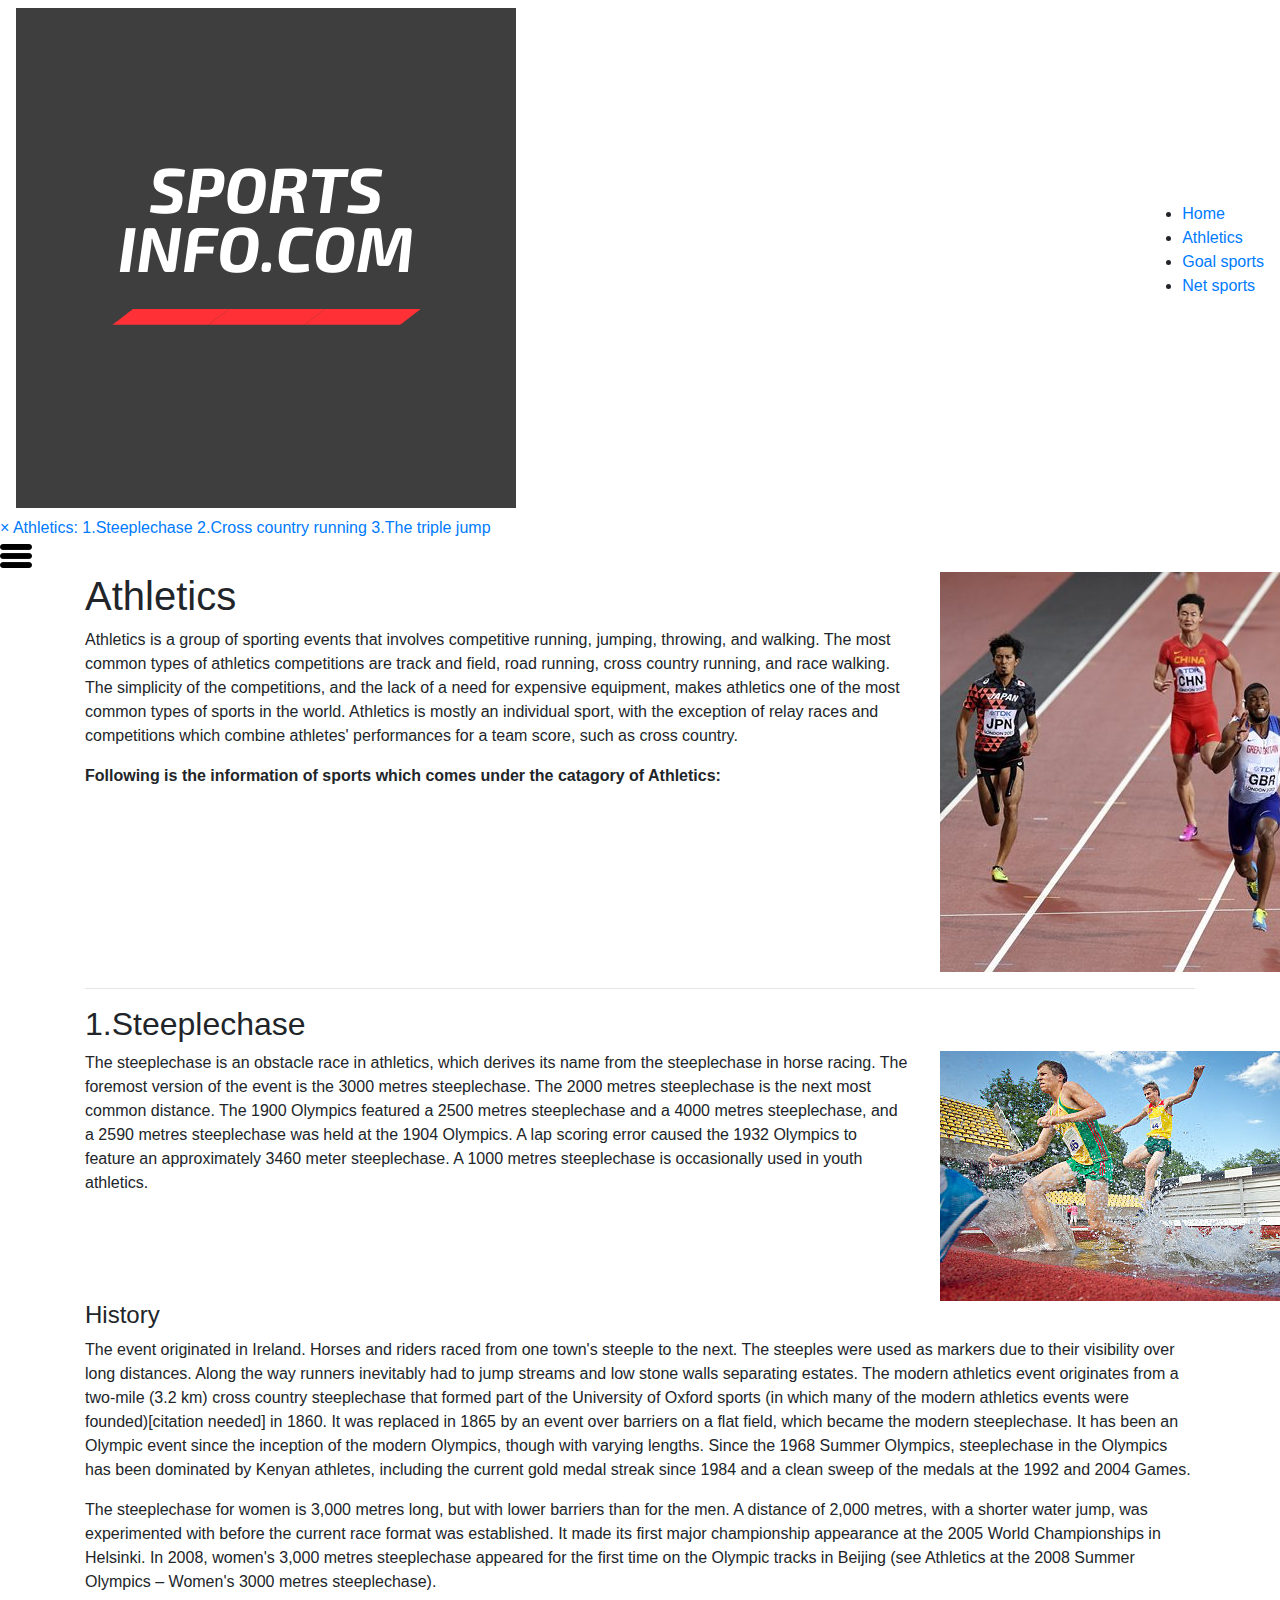
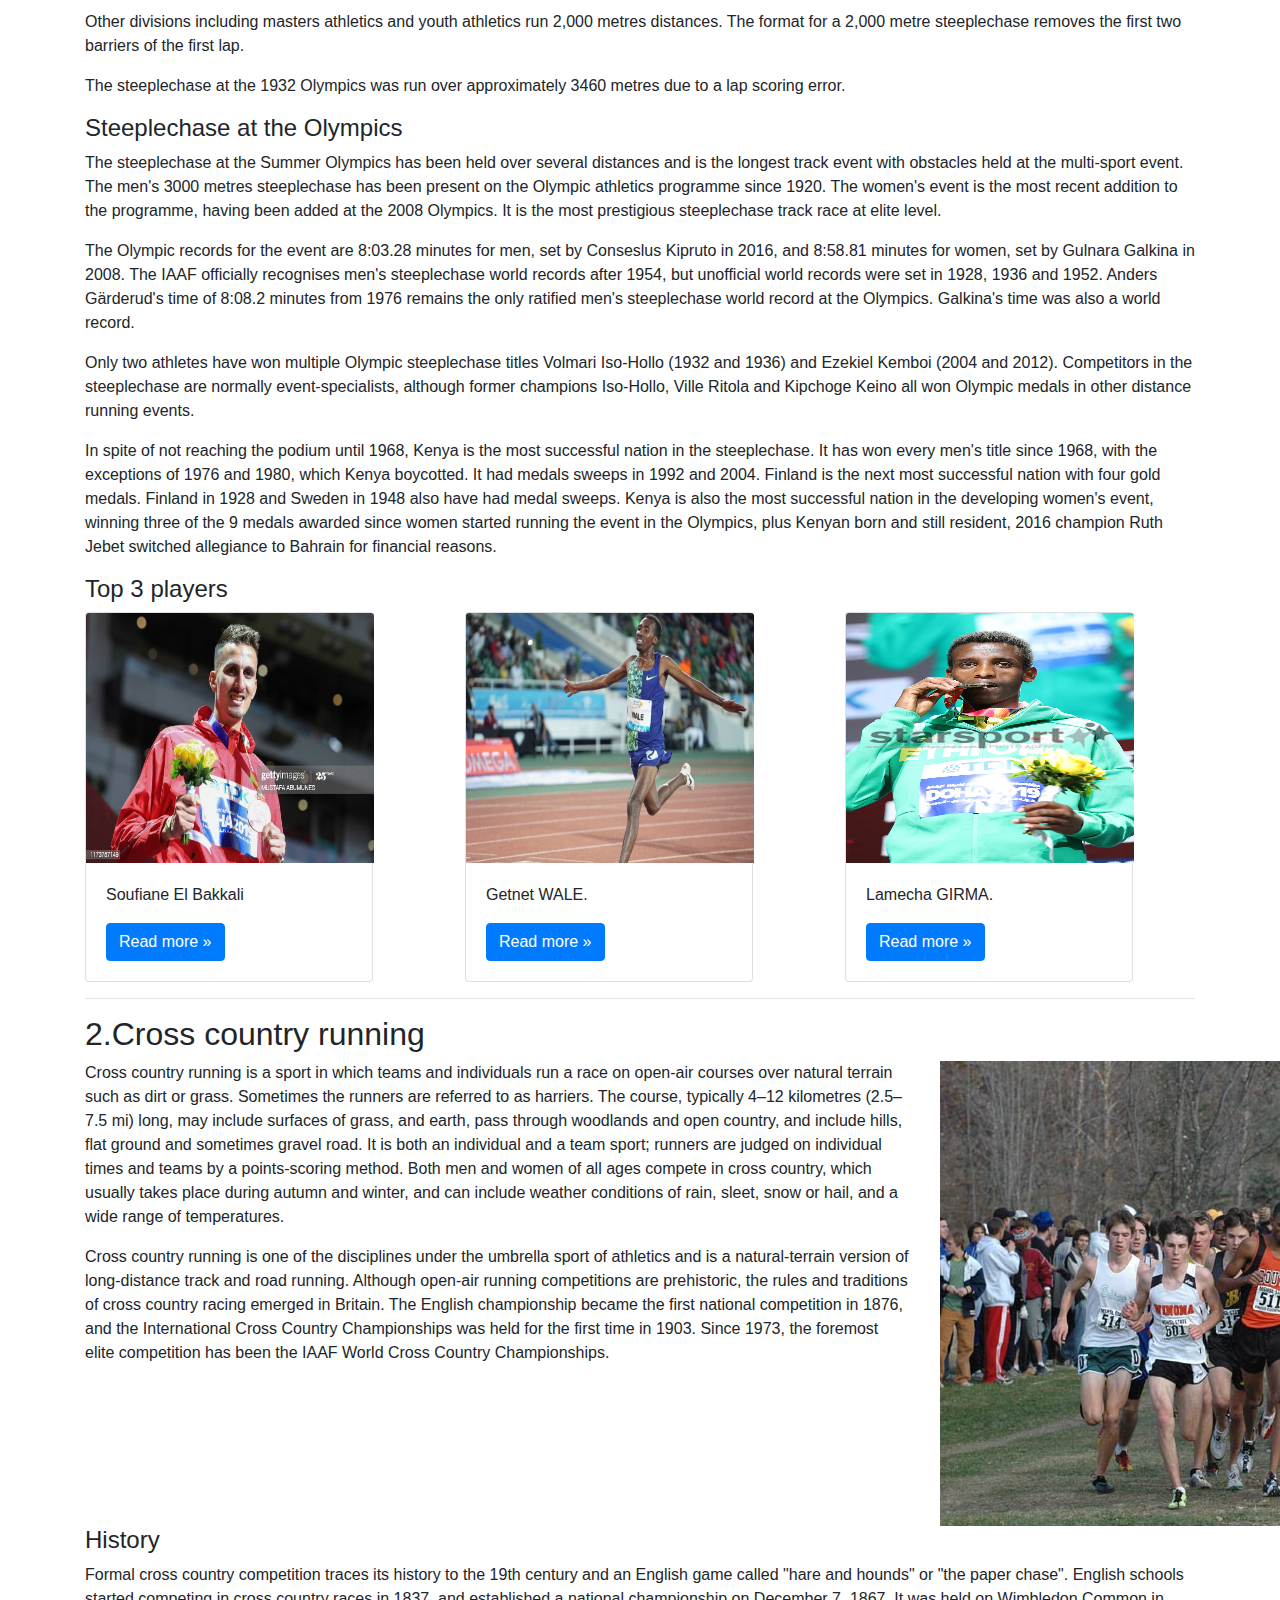
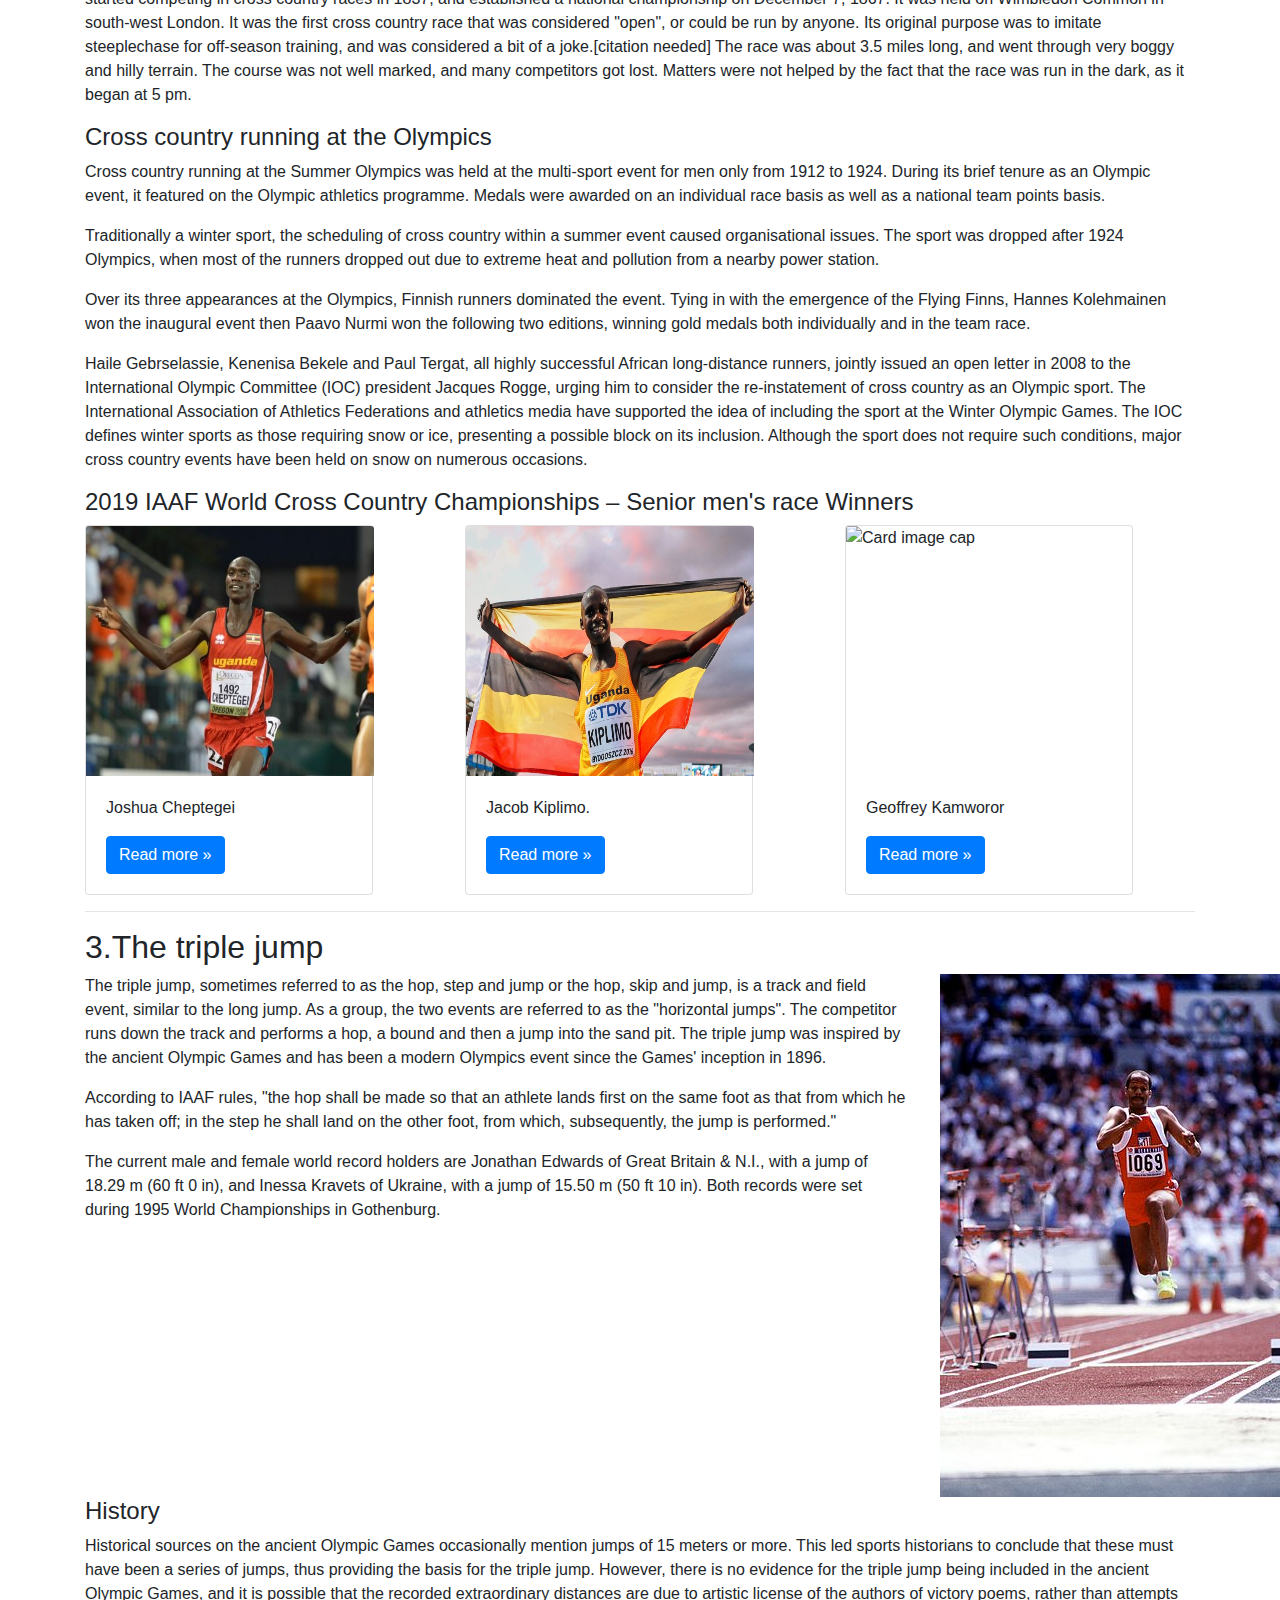
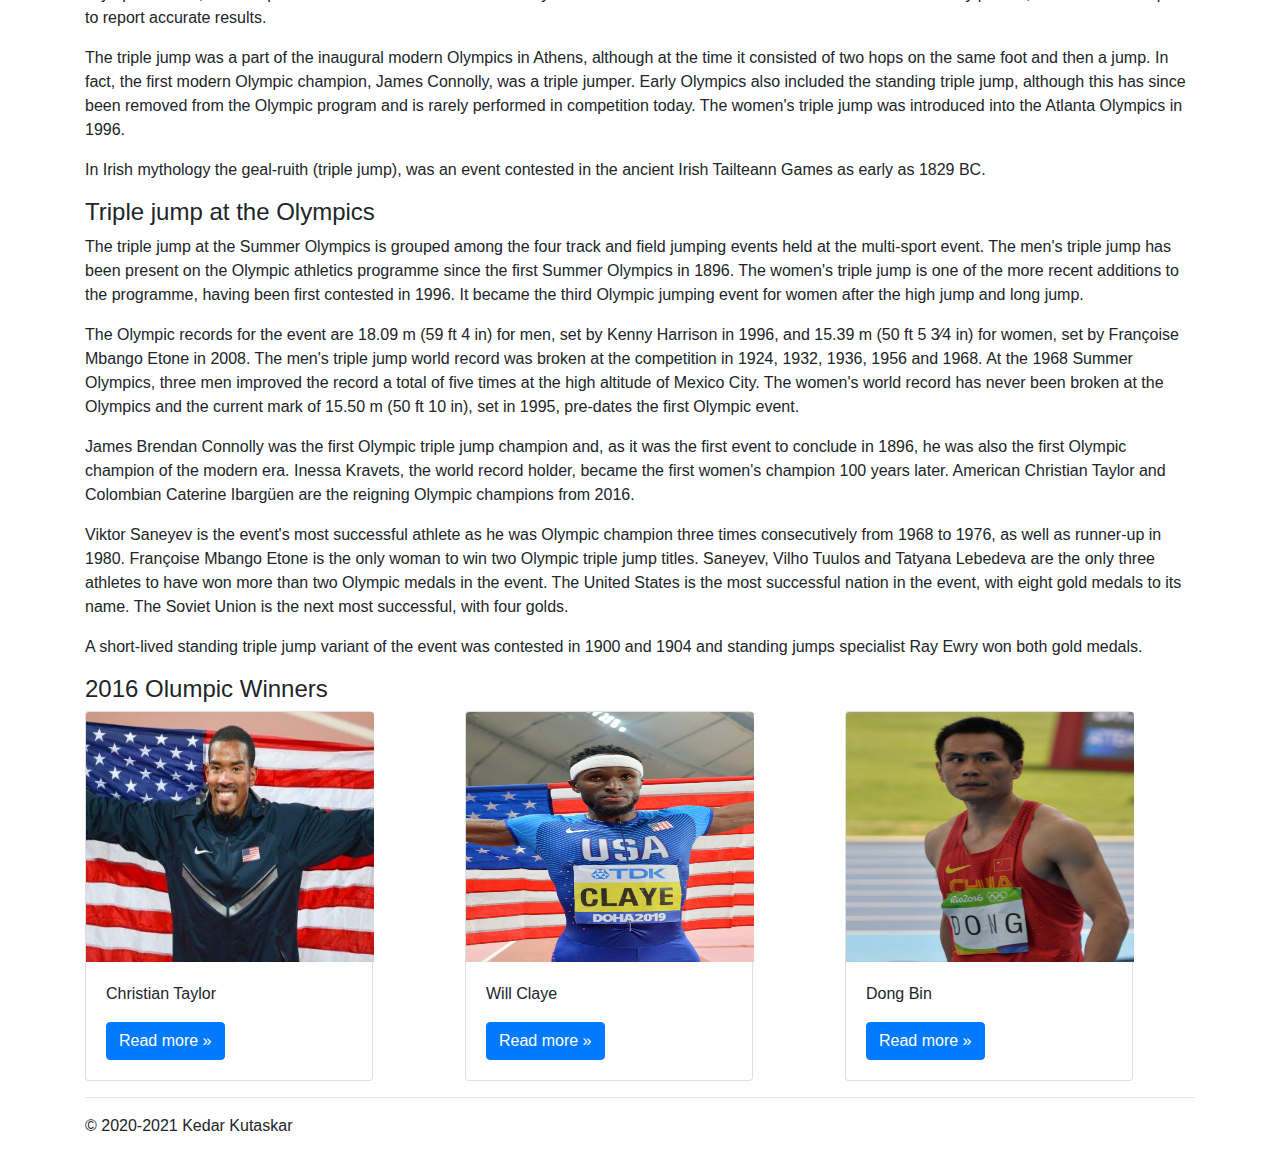
==== Athletics.html @ dbf9e15e "HCI Assignment" ====
<!DOCTYPE html>
<html>

<head>
  <meta name="viewport" content="width=device-width, initial-scale=1">
  <title>Athletics</title>
  <link rel="stylesheet" href="https://maxcdn.bootstrapcdn.com/bootstrap/4.0.0/css/bootstrap.min.css"
    integrity="sha384-Gn5384xqQ1aoWXA+058RXPxPg6fy4IWvTNh0E263XmFcJlSAwiGgFAW/dAiS6JXm" crossorigin="anonymous">
    <link rel="stylesheet" href="css/style.css">
</head>

<body>


  <nav class="navbar">
    <div class="logo">
        <img src="Images/logo.png" alt="">
    </div>
    <ul>
        <li class="item"><a href="Index.html">Home</a></li>
        <li class="item active"><a href="Athletics.html">Athletics</a></li>
        <li class="item"><a href="Goalsports.html">Goal sports</a></li>
        <li class="item"><a href="Ballovernet.html">Net sports</a></li>
    </ul>
</nav>

  <div id="mySidenav" class="sidenav">
    <a href="javascript:void(0)" class="closebtn" onclick="closeNav()">&times;</a>
    <a href="#">Athletics:</a>
    <a href="#sec1">1.Steeplechase</a>
    <a href="#sec2">2.Cross country running</a>
    <a href="#sec3">3.The triple jump</a>
  </div>

  <img id="sidebar" src="Images/open-menu.png" onclick="openNav()">


  <div id="main">
    <div class="container sinfo">
      <div class="row">
        <div class="col-lg-9">
          <h1>Athletics</h1>
          <p>
            Athletics is a group of sporting events that involves competitive running, jumping, throwing, and walking.
            The most common types of athletics competitions are track and field, road running, cross country running,
            and race walking.
            The simplicity of the competitions, and the lack of a need for expensive equipment, makes athletics one of
            the most common
            types of sports in the world. Athletics is mostly an individual sport, with the exception of relay races and
            competitions
            which combine athletes' performances for a team score, such as cross country.
          </p>
          <p><strong>Following is the information of sports which comes under the catagory of Athletics:</strong></p>
        </div>
        <div class="col-lg-3">
          <img  src="Images/athletics.jpg" alt="Card image cap" class="side_img">
          <!-- <img src="https://www.sportphotogallery.com/content/images/cmsfiles/product/27367/27744-list.jpg" alt=""
            srcset="" class="side_img"> -->
        </div>
      </div>
      <hr>
      <section id="sec1" class="secs">
        <h2>1.Steeplechase</h2>
        <div class="row">
          <div class="col-lg-9">
            <p>The steeplechase is an obstacle race in athletics, which derives its name from the steeplechase in horse
              racing. The foremost version of the event is the 3000 metres steeplechase. The 2000 metres steeplechase is
              the
              next most common distance. The 1900 Olympics featured a 2500 metres steeplechase and a 4000 metres
              steeplechase, and a 2590 metres steeplechase was held at the 1904 Olympics. A lap scoring error caused the
              1932 Olympics to feature an approximately 3460 meter steeplechase. A 1000 metres steeplechase is
              occasionally
              used in youth athletics.</p>
          </div>
          <div class="col-lg-3">
            <img src="Images/steeplechase.jpg" alt="" class="side_img">
            <!-- <img
              src="https://upload.wikimedia.org/wikipedia/commons/thumb/7/7a/Steeplechase_by_Augustas_Didzgalvis.jpg/375px-Steeplechase_by_Augustas_Didzgalvis.jpg"
              alt="" class="side_img"> -->
          </div>
        </div>
        <h4>History</h4>
        <p>The event originated in Ireland. Horses and riders raced from one town's steeple to the next. The steeples
          were used as markers due to their visibility over long distances. Along the way runners inevitably had to jump
          streams and low stone walls separating estates. The modern athletics event originates from a two-mile (3.2 km)
          cross country steeplechase that formed part of the University of Oxford sports (in which many of the modern
          athletics events were founded)[citation needed] in 1860. It was replaced in 1865 by an event over barriers on
          a flat field, which became the modern steeplechase. It has been an Olympic event since the inception of the
          modern Olympics, though with varying lengths. Since the 1968 Summer Olympics, steeplechase in the Olympics has
          been dominated by Kenyan athletes, including the current gold medal streak since 1984 and a clean sweep of the
          medals at the 1992 and 2004 Games.</p>
          <p> The steeplechase for women is 3,000 metres long, but with lower barriers
          than for the men. A distance of 2,000 metres, with a shorter water jump, was experimented with before the
          current race format was established. It made its first major championship appearance at the 2005 World
          Championships in Helsinki. In 2008, women's 3,000 metres steeplechase appeared for the first time on the
          Olympic tracks in Beijing (see Athletics at the 2008 Summer Olympics – Women's 3000 metres steeplechase).</p>
          <p>Other divisions including masters athletics and youth athletics run 2,000 metres distances. The format for a
          2,000 metre steeplechase removes the first two barriers of the first lap.</p>
          <p> The steeplechase at the 1932 Olympics was run over approximately 3460 metres due to a lap scoring error.</p>

        <h4>Steeplechase at the Olympics</h4>
        <p>
          The steeplechase at the Summer Olympics has been held over several distances and is the longest track event
          with obstacles held at the multi-sport event. The men's 3000 metres steeplechase has been present on the
          Olympic athletics programme since 1920. The women's event is the most recent addition to the programme, having
          been added at the 2008 Olympics. It is the most prestigious steeplechase track race at elite level.</p>
          <p> The Olympic records for the event are 8:03.28 minutes for men, set by Conseslus Kipruto in 2016, and 8:58.81
          minutes for women, set by Gulnara Galkina in 2008. The IAAF officially recognises men's steeplechase world
          records after 1954, but unofficial world records were set in 1928, 1936 and 1952. Anders Gärderud's time of
          8:08.2 minutes from 1976 remains the only ratified men's steeplechase world record at the Olympics.
          Galkina's time was also a world record.</p>
          <p> Only two athletes have won multiple Olympic steeplechase titles Volmari Iso-Hollo (1932 and 1936) and Ezekiel Kemboi (2004 and 2012). Competitors in the steeplechase are
          normally event-specialists, although former champions Iso-Hollo, Ville Ritola and Kipchoge Keino all won
          Olympic medals in other distance running events.</p>
          <p> In spite of not reaching the podium until 1968, Kenya is the most successful nation in the steeplechase. It has won every men's title since 1968, with the exceptions of
          1976 and 1980, which Kenya boycotted. It had medals sweeps in 1992 and 2004. Finland is the next most
          successful nation with four gold medals. Finland in 1928 and Sweden in 1948 also have had medal sweeps. Kenya
          is also the most successful nation in the developing women's event, winning three of the 9 medals awarded
          since women started running the event in the Olympics, plus Kenyan born and still resident, 2016 champion Ruth
          Jebet switched allegiance to Bahrain for financial reasons.
        </p>

        <h4>Top 3 players</h4>
        <div class="row">
          <div class="col-lg-4">
            <div class="card crd-text" style="width: 18rem;">
              <img class="card-img-top" src="Images/Soufiane El Bakkali.jpg" alt="Card image cap" style="width:18rem;height:250px">
              <!-- <img class="card-img-top"
                src="https://media.gettyimages.com/photos/bronze-medallist-moroccos-soufiane-el-bakkali-poses-on-the-podium-picture-id1173757149?s=612x612"
                alt="Card image cap" style="width:18rem;height:250px"> -->
              <div class="card-body">
                <p class="card-text">Soufiane El Bakkali</p>
                <a href="https://en.wikipedia.org/wiki/Soufiane_El_Bakkali" class="btn btn-primary">Read more »</a>
              </div>
            </div>
          </div>
          <div class="col-lg-4">
            <div class="card  crd-text" style="width: 18rem;">
              <img class="card-img-top" src="Images/WALE.jpg" alt="Card image cap" style="width:18rem;height:250px">
              <!-- <img class="card-img-top" src="https://pbs.twimg.com/media/D9NW2ljXoAAFW0-.jpg" alt="Card image cap"
                style="width:18rem;height:250px"> -->
              <div class="card-body">
                <p class="card-text">Getnet WALE.</p>
                <a href="https://en.wikipedia.org/wiki/Getnet_Wale" class="btn btn-primary">Read more »</a>
              </div>
            </div>
          </div>
          <div class="col-lg-4">
            <div class="card crd-text" style="width: 18rem;">
              <img class="card-img-top" src="Images/Lamecha GIRMA.jpg"  alt="Card image cap" style="width:18rem;height:250px">
              <!-- <img class="card-img-top"
                src="https://ssl.c.photoshelter.com/img-get/I0000CIHyVjhJbVw/s/850/850/XxjpbeE007788-20191005-PEPFN0A001.jpg"
                alt="Card image cap" style="width:18rem;height:250px"> -->
              <div class="card-body">
                <p class="card-text">Lamecha GIRMA.</p>
                <a href="https://en.wikipedia.org/wiki/Lamecha_Girma" class="btn btn-primary">Read more »</a>
              </div>
            </div>
          </div>
          <hr>
      </section>

      <hr>
      <section id="sec2" class="secs">
        <h2>2.Cross country running</h2>
        <div class="row">
          <div class="col-lg-9">
            <p>Cross country running is a sport in which teams and individuals run a race on open-air courses over
              natural terrain such as dirt or grass. Sometimes the runners are referred to as harriers. The course,
              typically 4–12 kilometres (2.5–7.5 mi) long, may include surfaces of grass, and earth, pass through
              woodlands and open country, and include hills, flat ground and sometimes gravel road. It is both an
              individual and a team sport; runners are judged on individual times and teams by a points-scoring method.
              Both men and women of all ages compete in cross country, which usually takes place during autumn and
              winter, and can include weather conditions of rain, sleet, snow or hail, and a wide range of
              temperatures.</p>
              <p>Cross country running is one of the disciplines under the umbrella sport of athletics and is
              a natural-terrain version of long-distance track and road running. Although open-air running competitions
              are prehistoric, the rules and traditions of cross country racing emerged in Britain. The English
              championship became the first national competition in 1876, and the International Cross Country
              Championships was held for the first time in 1903. Since 1973, the foremost elite competition has been the
              IAAF World Cross Country Championships.</p>
          </div>
          <div class="col-lg-3">
            <img src="Images/cross country running.jpg" alt="" class="side_img">
            <!-- <img src="https://upload.wikimedia.org/wikipedia/commons/0/0d/MNSTATE.jpg" alt=""
              class="side_img"> -->
          </div>
        </div>
        <h4>History</h4>
        <p>Formal cross country competition traces its history to the 19th century and an English game called "hare and
          hounds" or "the paper chase". English schools started competing in cross country races in 1837, and
          established a national championship on December 7, 1867. It was held on Wimbledon Common in south-west London.
          It was the first cross country race that was considered "open", or could be run by anyone. Its original
          purpose was to imitate steeplechase for off-season training, and was considered a bit of a joke.[citation
          needed] The race was about 3.5 miles long, and went through very boggy and hilly terrain. The course was not
          well marked, and many competitors got lost. Matters were not helped by the fact that the race was run in the
          dark, as it began at 5 pm.</p>

        <h4>Cross country running at the Olympics</h4>
        <p>
          Cross country running at the Summer Olympics was held at the multi-sport event for men only from 1912 to 1924.
          During its brief tenure as an Olympic event, it featured on the Olympic athletics programme. Medals were
          awarded on an individual race basis as well as a national team points basis.</p>
          <p> Traditionally a winter sport, the scheduling of cross country within a summer event caused organisational issues. The sport was dropped after
          1924 Olympics, when most of the runners dropped out due to extreme heat and pollution from a nearby power
          station.</p>
          <p> Over its three appearances at the Olympics, Finnish runners dominated the event. Tying in with the
          emergence of the Flying Finns, Hannes Kolehmainen won the inaugural event then Paavo Nurmi won the following
          two editions, winning gold medals both individually and in the team race.</p>
          <p> Haile Gebrselassie, Kenenisa Bekele and Paul Tergat, all highly successful African long-distance runners, jointly issued an open letter in 2008 to
          the International Olympic Committee (IOC) president Jacques Rogge, urging him to consider the re-instatement
          of cross country as an Olympic sport. The International Association of Athletics Federations and athletics
          media have supported the idea of including the sport at the Winter Olympic Games. The IOC defines winter
          sports as those requiring snow or ice, presenting a possible block on its inclusion. Although the sport does
          not require such conditions, major cross country events have been held on snow on numerous occasions.
        </p>
        <h4>2019 IAAF World Cross Country Championships – Senior men's race Winners</h4>
        <div class="row">
          <div class="col-lg-4">
            <div class="card" style="width: 18rem;">
              <img class="card-img-top" src="Images/Joshua Cheptegei.jpg"  alt="Card image cap" style="width:18rem;height:250px">
              <!-- <img class="card-img-top"
                src="https://upload.wikimedia.org/wikipedia/commons/d/d8/Joshua_Kiprui_Cheptegei_Eugene_2014.jpg"
                alt="Card image cap" style="width:18rem;height:250px"> -->
              <div class="card-body crd-text">
                <p class="card-text">Joshua Cheptegei</p>
                <a href="https://en.wikipedia.org/wiki/Joshua_Cheptegei" class="btn btn-primary">Read more »</a>
              </div>
            </div>
          </div>
          <div class="col-lg-4">
            <div class="card" style="width: 18rem;">
              <img class="card-img-top" src="Images/Jacob Kiplimo.jpg" alt="Card image cap" style="width:18rem;height:250px">
              <!-- <img class="card-img-top"
                src="https://www.atletidisagiati.it/wp-content/uploads/2019/04/jakob-kiplimo-770x480.jpg"
                alt="Card image cap" style="width:18rem;height:250px"> -->
              <div class="card-body crd-text">
                <p class="card-text">Jacob Kiplimo.</p>
                <a href="https://en.wikipedia.org/wiki/Jacob_Kiplimo" class="btn btn-primary">Read more »</a>
              </div>
            </div>
          </div>
          <div class="col-lg-4">
            <div class="card" style="width: 18rem;">
              <img class="card-img-top" src="https://images.news18.com/ibnlive/uploads/2020/06/1593257744_sports-83.png"
                alt="Card image cap" style="width:18rem;height:250px">
              <div class="card-body crd-text">
                <p class="card-text">Geoffrey Kamworor</p>
                <a href="https://en.wikipedia.org/wiki/Geoffrey_Kamworor" class="btn btn-primary">Read more »</a>
              </div>
            </div>
          </div>
          <hr>
      </section>
      <hr>
      <section id="sec3" class="secs">
        <h2>3.The triple jump</h2>
        <div class="row">
          <div class="col-lg-9">
            <p>The triple jump, sometimes referred to as the hop, step and jump or the hop, skip and jump, is a track
              and field event, similar to the long jump. As a group, the two events are referred to as the "horizontal
              jumps". The competitor runs down the track and performs a hop, a bound and then a jump into the sand pit.
              The triple jump was inspired by the ancient Olympic Games and has been a modern Olympics event since the
              Games' inception in 1896.</p>
              <p> According to IAAF rules, "the hop shall be made so that an athlete lands first on the same foot as that from which he has taken off; in the step he shall land on the other foot,
              from which, subsequently, the jump is performed."</p>
              <p> The current male and female world record holders are Jonathan Edwards of Great Britain & N.I., with a jump of 18.29 m (60 ft 0 in), and Inessa Kravets of
              Ukraine, with a jump of 15.50 m (50 ft 10 in). Both records were set during 1995 World Championships in
              Gothenburg.</p>
          </div>
          <div class="col-lg-3">
            <img src="Images/tripple jump.jpg" alt="" class="side_img">
            <!-- <img src="https://upload.wikimedia.org/wikipedia/commons/thumb/5/56/Willie_Banks_Jr._in_Seoul_1988.jpg/360px-Willie_Banks_Jr._in_Seoul_1988.jpg"
              alt="" class="side_img""> -->
          </div>
        </div>
        <h4>History</h4>
        <p>Historical sources on the ancient Olympic Games occasionally mention jumps of 15 meters or more. This led
          sports historians to conclude that these must have been a series of jumps, thus providing the basis for the
          triple jump. However, there is no evidence for the triple jump being included in the ancient Olympic Games,
          and it is possible that the recorded extraordinary distances are due to artistic license of the authors of
          victory poems, rather than attempts to report accurate results.</p>
          <p> The triple jump was a part of the inaugural modern Olympics in Athens, although at the time it consisted of two hops on the same foot and then a jump.
          In fact, the first modern Olympic champion, James Connolly, was a triple jumper. Early Olympics also included
          the standing triple jump, although this has since been removed from the Olympic program and is rarely
          performed in competition today. The women's triple jump was introduced into the Atlanta Olympics in 1996.</p>
          <p>In Irish mythology the geal-ruith (triple jump), was an event contested in the ancient Irish Tailteann Games
          as early as 1829 BC.</p>

        <h4>Triple jump at the Olympics</h4>
        <p>
          The triple jump at the Summer Olympics is grouped among the four track and field jumping events held at the
          multi-sport event. The men's triple jump has been present on the Olympic athletics programme since the first
          Summer Olympics in 1896. The women's triple jump is one of the more recent additions to the programme, having
          been first contested in 1996. It became the third Olympic jumping event for women after the high jump and long
          jump.</p>
          <p> The Olympic records for the event are 18.09 m (59 ft 4 in) for men, set by Kenny Harrison in 1996, and
          15.39 m (50 ft 5 3⁄4 in) for women, set by Françoise Mbango Etone in 2008. The men's triple jump world record
          was broken at the competition in 1924, 1932, 1936, 1956 and 1968. At the 1968 Summer Olympics, three men
          improved the record a total of five times at the high altitude of Mexico City. The women's world record has
          never been broken at the Olympics and the current mark of 15.50 m (50 ft 10 in), set in 1995, pre-dates the
          first Olympic event.</p>
          <p> James Brendan Connolly was the first Olympic triple jump champion and, as it was the first event to conclude in 1896, he was also the first Olympic champion of the modern era. Inessa Kravets,
          the world record holder, became the first women's champion 100 years later. American Christian Taylor and
          Colombian Caterine Ibargüen are the reigning Olympic champions from 2016.</p>
          <p> Viktor Saneyev is the event's most successful athlete as he was Olympic champion three times consecutively from 1968 to 1976, as well as
          runner-up in 1980. Françoise Mbango Etone is the only woman to win two Olympic triple jump titles. Saneyev,
          Vilho Tuulos and Tatyana Lebedeva are the only three athletes to have won more than two Olympic medals in the
          event. The United States is the most successful nation in the event, with eight gold medals to its name. The
          Soviet Union is the next most successful, with four golds.</p>
          <p> A short-lived standing triple jump variant of the event was contested in 1900 and 1904 and standing jumps specialist Ray Ewry won both gold medals.
        </p>
        <h4>2016 Olumpic Winners</h4>
        <div class="row">
          <div class="col-lg-4">
            <div class="card" style="width: 18rem;">
              <img class="card-img-top" src="Images/Christian Taylor.jpg" alt="Card image cap" style="width:18rem;height:250px">
              <!-- <img class="card-img-top"
                src="https://upload.wikimedia.org/wikipedia/commons/2/2a/Christian_Taylor_Beijing_2015.2.jpg"
                alt="Card image cap" style="width:18rem;height:250px"> -->
              <div class="card-body crd-text">
                <p class="card-text">Christian Taylor</p>
                <a href="https://en.wikipedia.org/wiki/Christian_Taylor_(athlete)" class="btn btn-primary">Read more
                  »</a>
              </div>
            </div>
          </div>
          <div class="col-lg-4">
            <div class="card" style="width: 18rem;">
              <img class="card-img-top" src="Images/Will Claye.jpg" alt="Card image cap" style="width:18rem;height:250px">
              <!-- <img class="card-img-top"
                src="https://img.redbull.com/images/c_crop,x_878,y_0,h_2130,w_1598/c_fill,w_860,h_1229/q_auto,f_auto/redbullcom/2020/5/25/b5rc41krgd6eiewzcgww/will-claye-doha-2019"
                alt="Card image cap" style="width:18rem;height:250px"> -->
              <div class="card-body crd-text">
                <p class="card-text">Will Claye</p>
                <a href="https://en.wikipedia.org/wiki/Will_Claye" class="btn btn-primary">Read more »</a>
              </div>
            </div>
          </div>
          <div class="col-lg-4">
            <div class="card" style="width: 18rem;">
              <img class="card-img-top" src="Images/Dong Bin.jpg" alt="Card image cap" style="width:18rem;height:250px">
              <!-- <img class="card-img-top"
                src="https://upload.wikimedia.org/wikipedia/commons/thumb/1/18/DongBinTripleJumpRio2016.jpg/800px-DongBinTripleJumpRio2016.jpg"
                alt="Card image cap" style="width:18rem;height:250px"> -->
              <div class="card-body crd-text">
                <p class="card-text">Dong Bin</p>
                <a href="https://en.wikipedia.org/wiki/Dong_Bin" class="btn btn-primary">Read more »</a>
              </div>
            </div>
          </div>
      </section>
    </div>
    <footer class="container">
      <hr>
      <p>© 2020-2021 Kedar Kutaskar</p>
    </footer>
  </div>

  <script src="JS/script.js"></script>
  <script src="https://code.jquery.com/jquery-3.2.1.slim.min.js"
    integrity="sha384-KJ3o2DKtIkvYIK3UENzmM7KCkRr/rE9/Qpg6aAZGJwFDMVNA/GpGFF93hXpG5KkN"
    crossorigin="anonymous"></script>
  <script src="https://cdnjs.cloudflare.com/ajax/libs/popper.js/1.12.9/umd/popper.min.js"
    integrity="sha384-ApNbgh9B+Y1QKtv3Rn7W3mgPxhU9K/ScQsAP7hUibX39j7fakFPskvXusvfa0b4Q"
    crossorigin="anonymous"></script>
  <script src="https://maxcdn.bootstrapcdn.com/bootstrap/4.0.0/js/bootstrap.min.js"
    integrity="sha384-JZR6Spejh4U02d8jOt6vLEHfe/JQGiRRSQQxSfFWpi1MquVdAyjUar5+76PVCmYl"
    crossorigin="anonymous"></script>
</body>

</html>
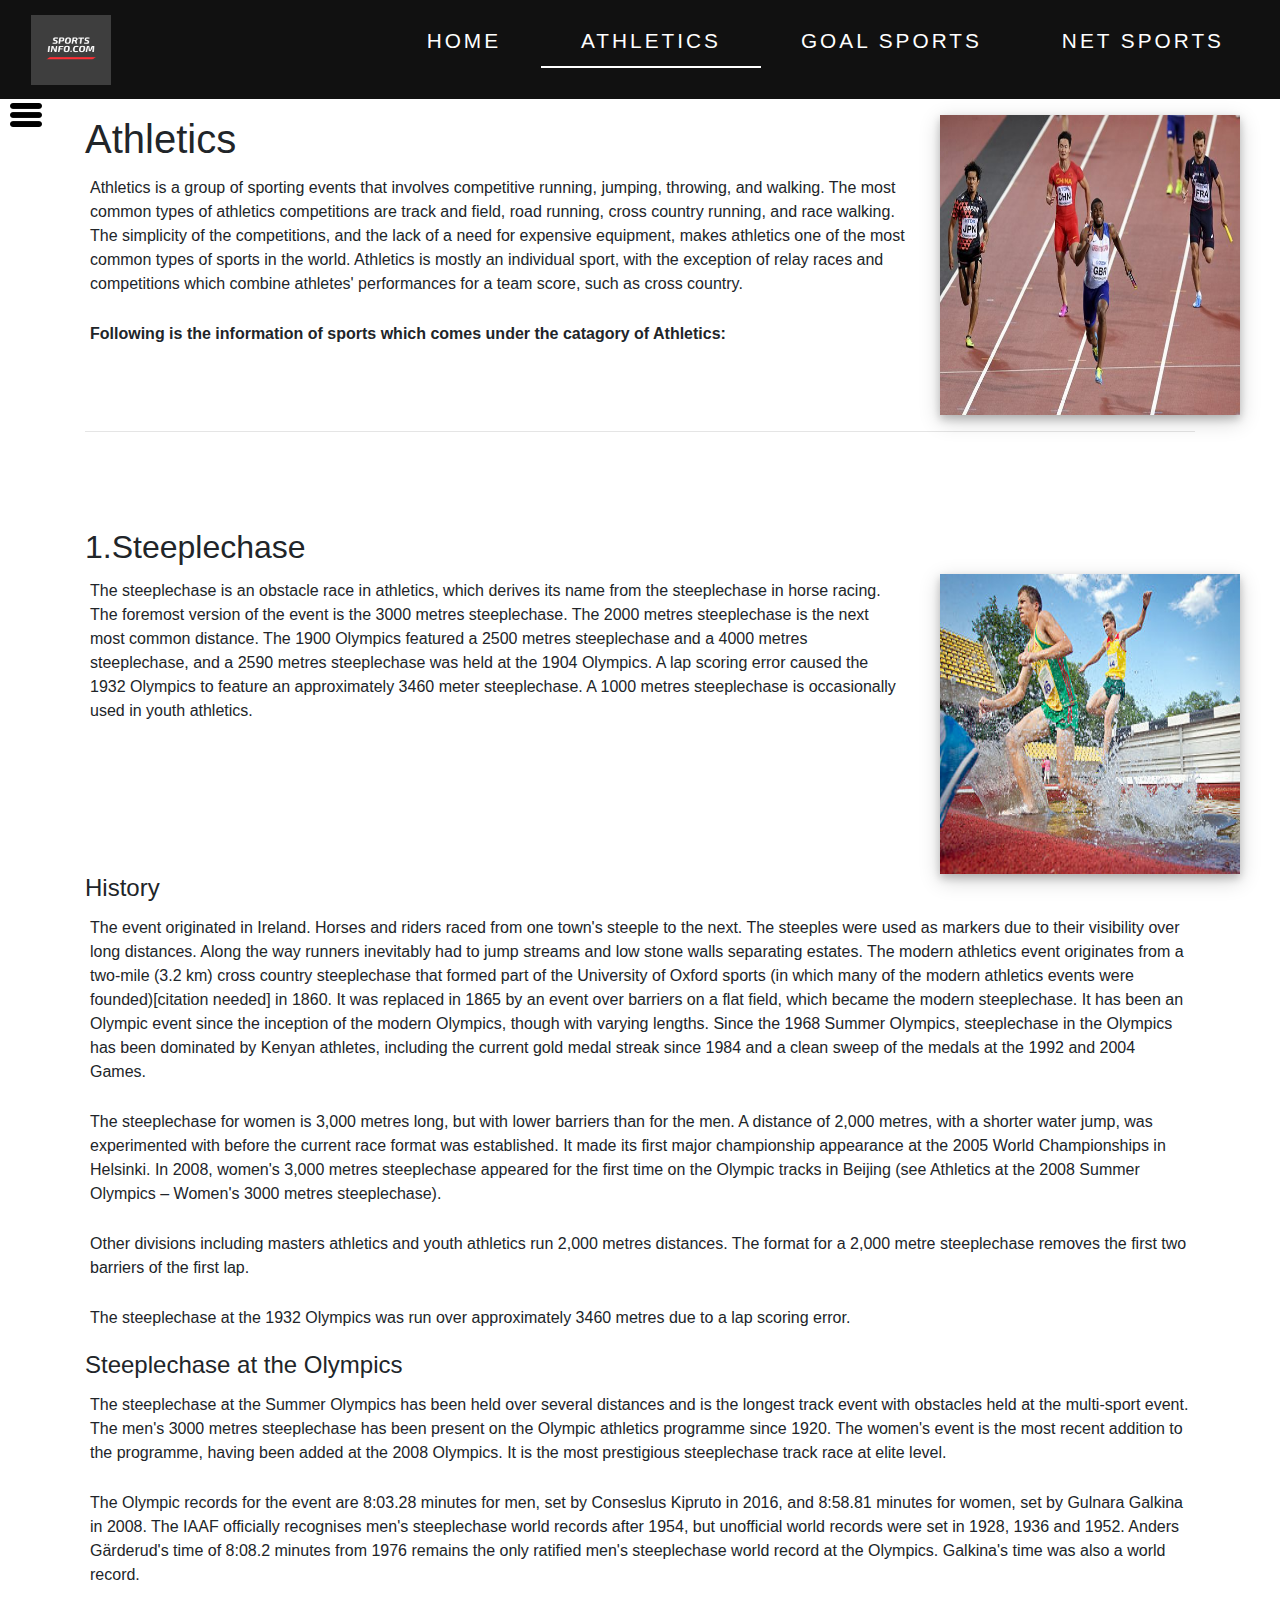
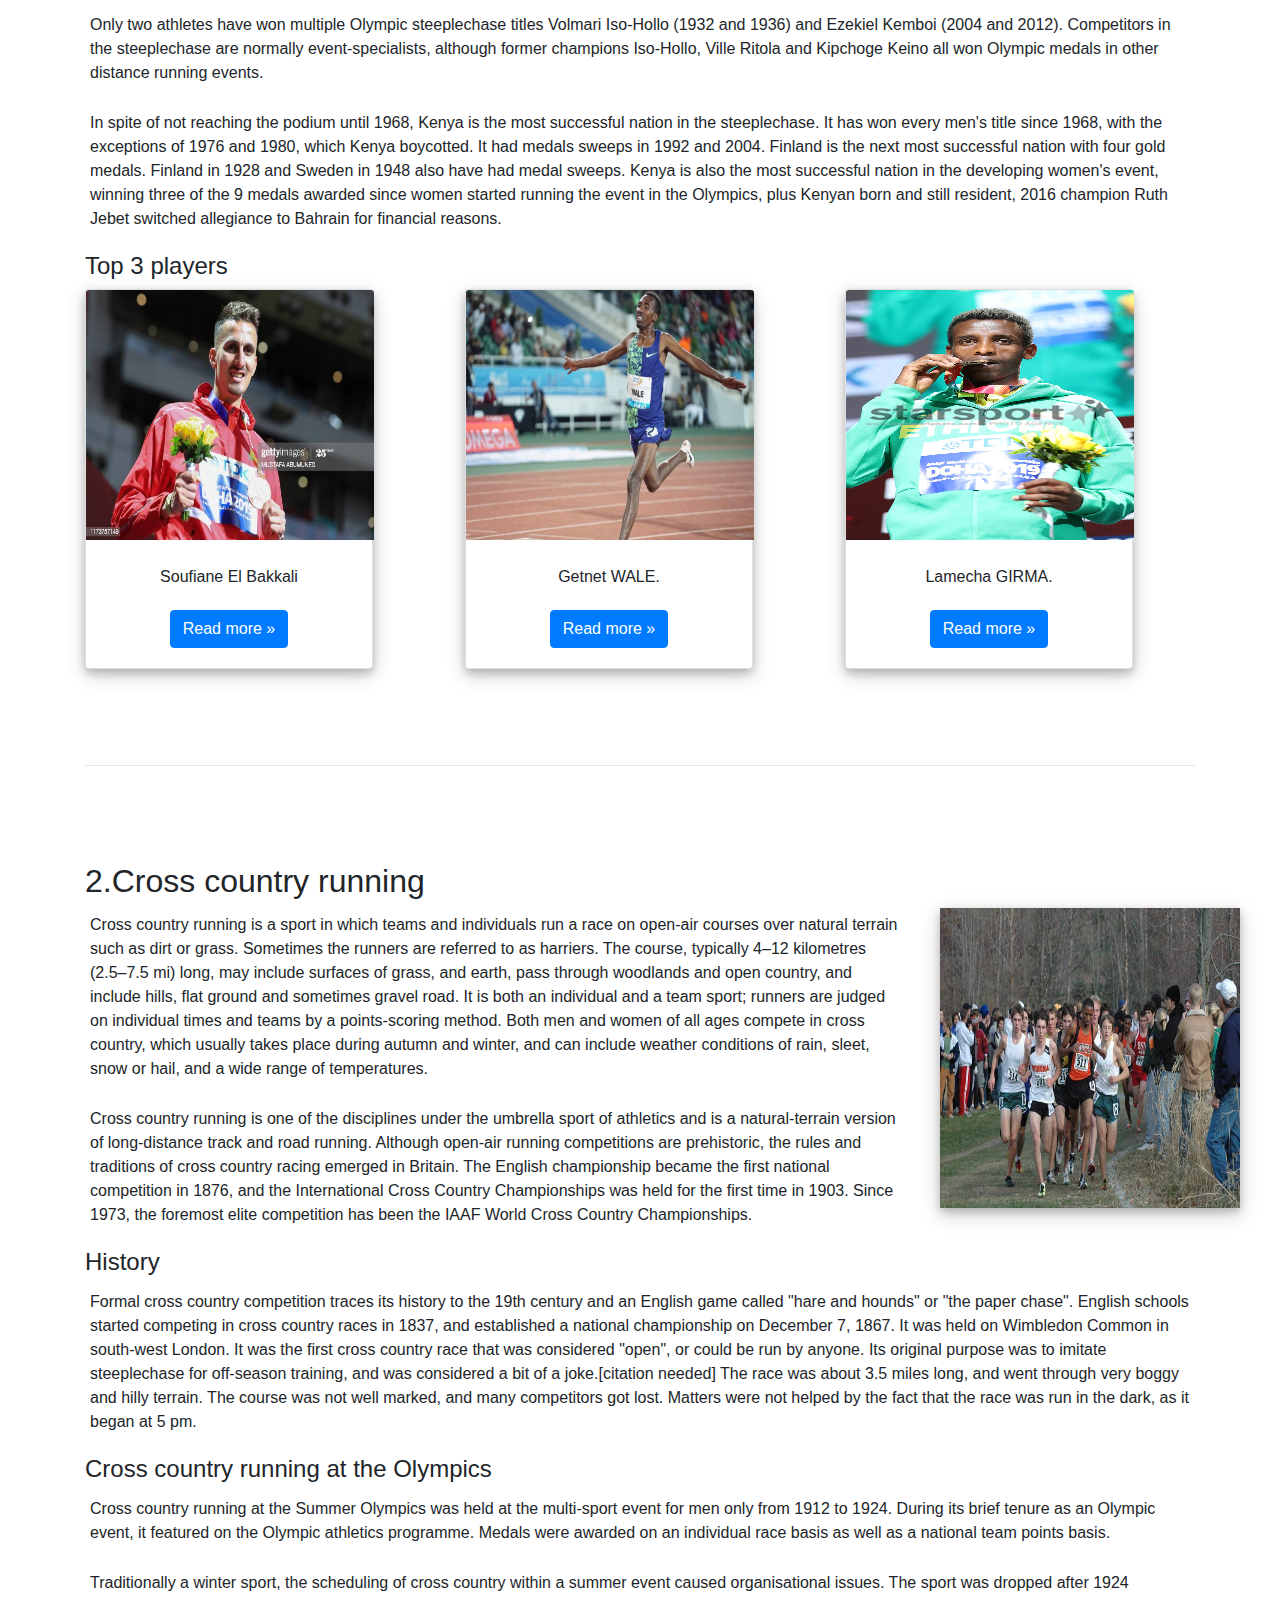
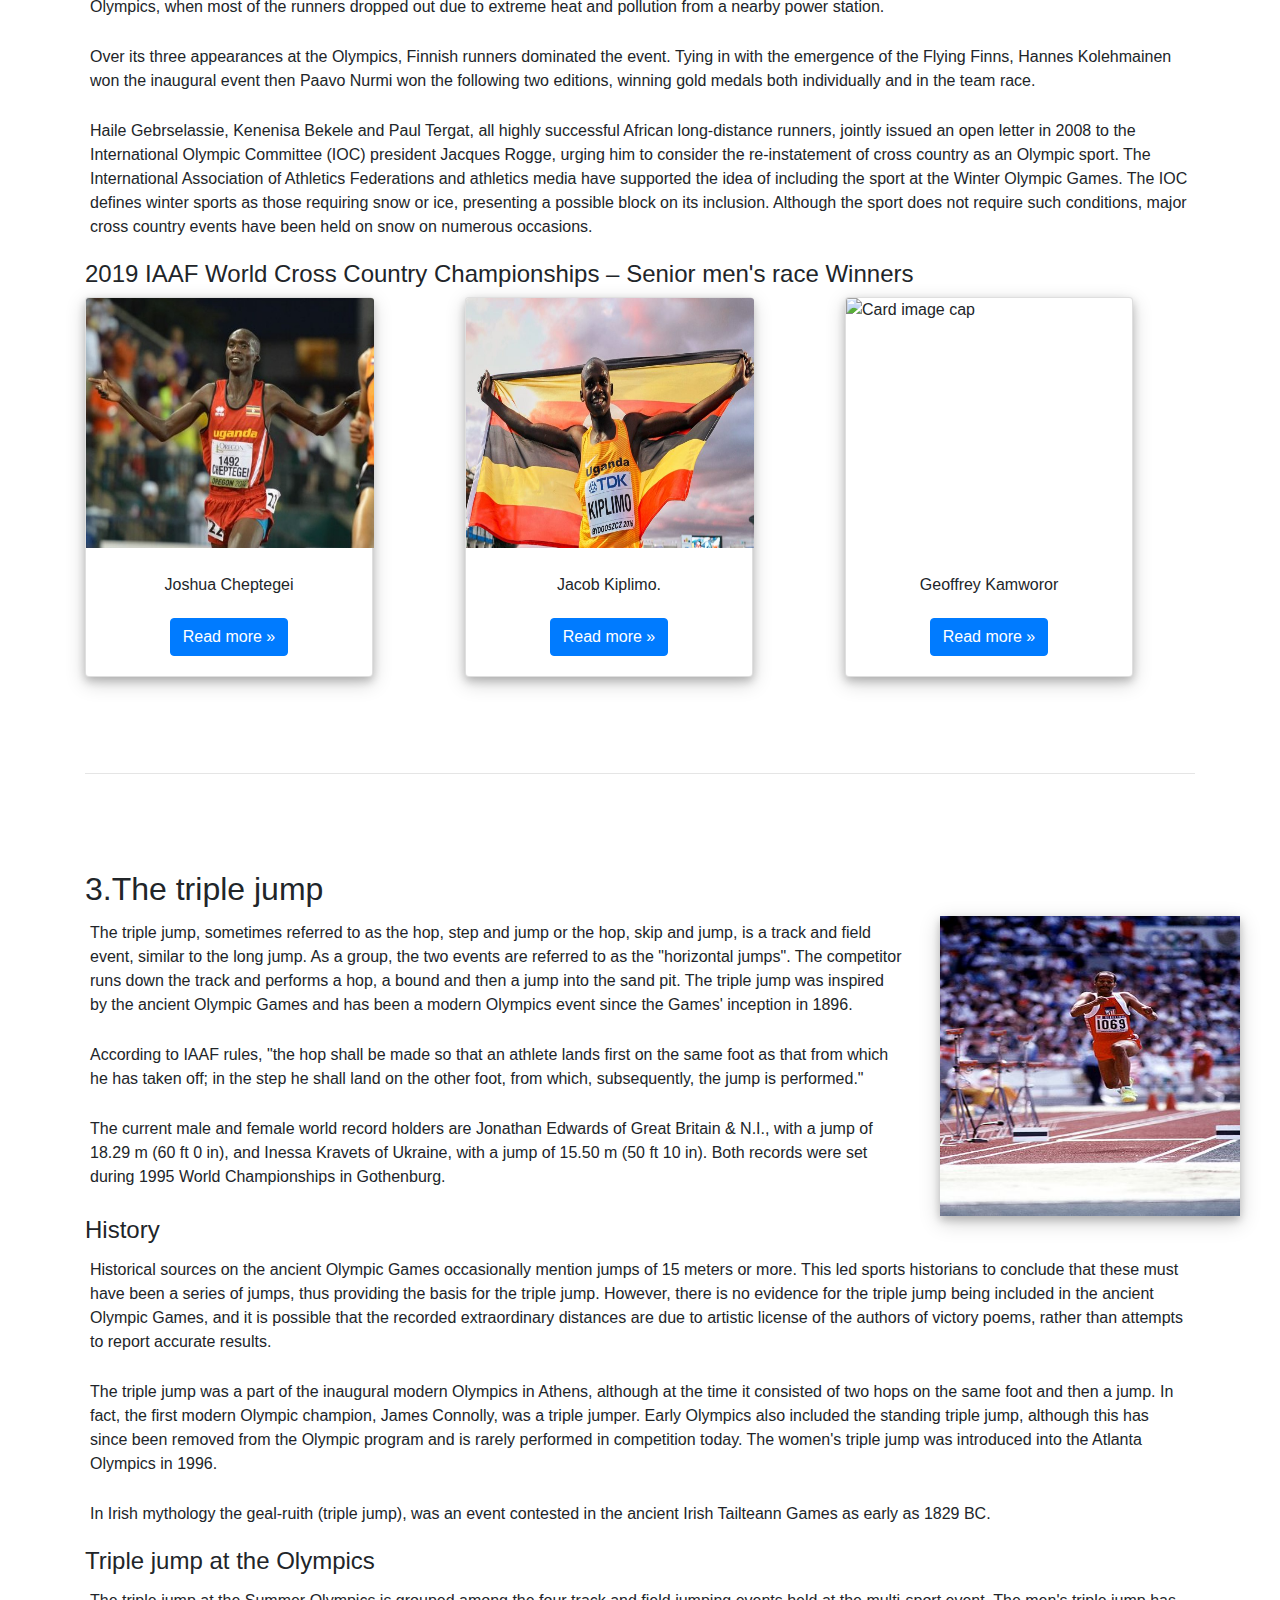
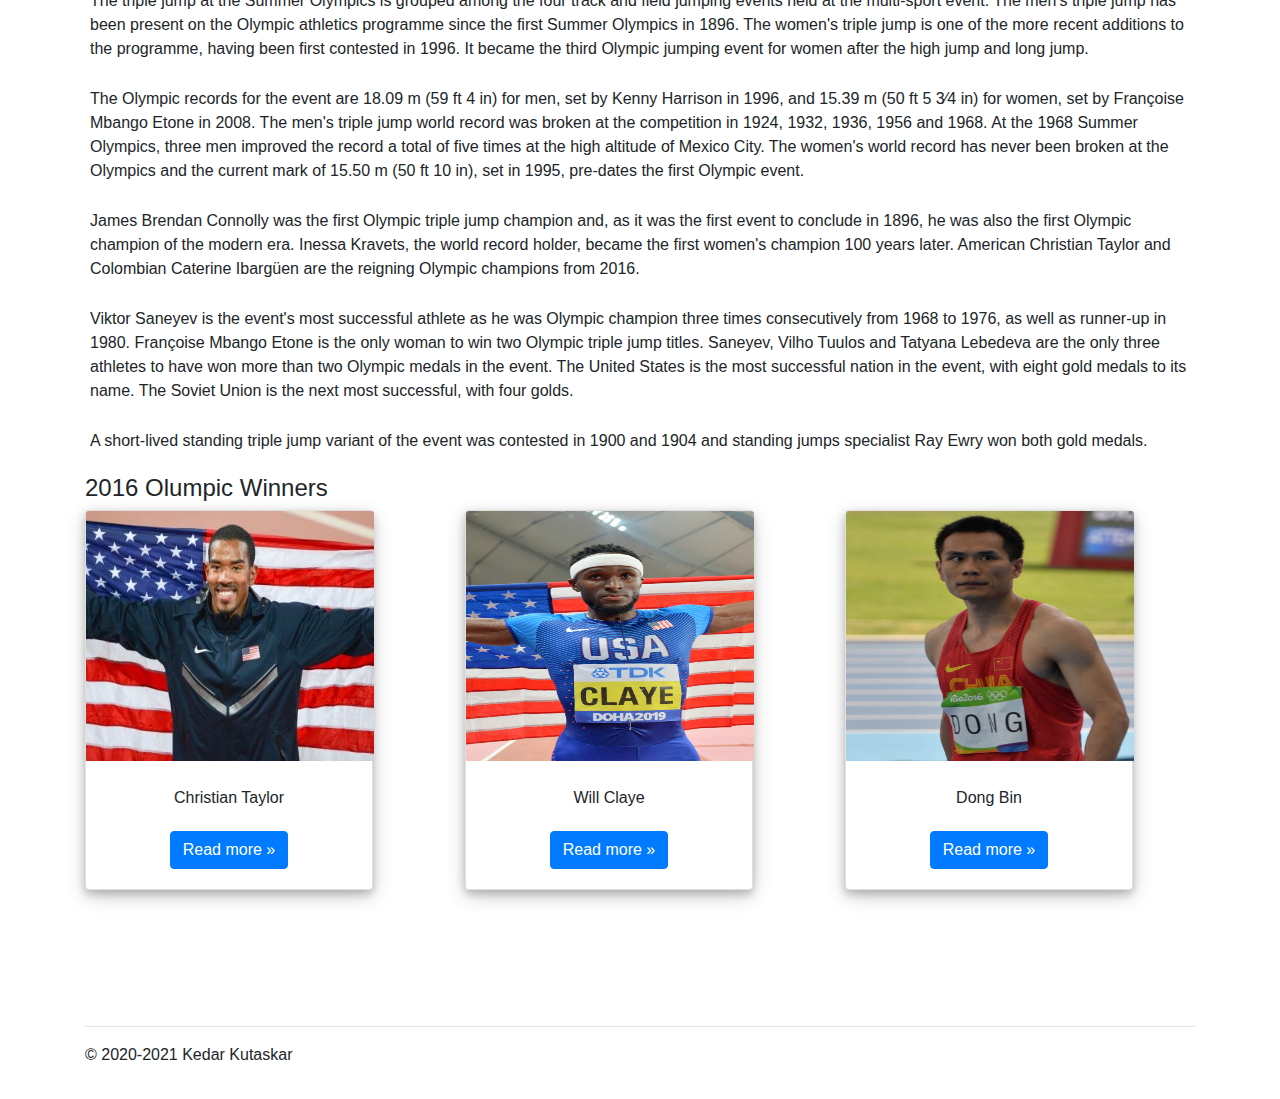
==== commit 37853b6e: "Update Athletics.html" ====
--- a/Athletics.html
+++ b/Athletics.html
@@ -6,7 +6,7 @@
   <title>Athletics</title>
   <link rel="stylesheet" href="https://maxcdn.bootstrapcdn.com/bootstrap/4.0.0/css/bootstrap.min.css"
     integrity="sha384-Gn5384xqQ1aoWXA+058RXPxPg6fy4IWvTNh0E263XmFcJlSAwiGgFAW/dAiS6JXm" crossorigin="anonymous">
-    <link rel="stylesheet" href="css/style.css">
+    <link rel="stylesheet" href="CSS/style.css">
 </head>
 
 <body>
@@ -369,4 +369,4 @@
     crossorigin="anonymous"></script>
 </body>
 
-</html>+</html>
--- a/CSS/style.css
+++ b/CSS/style.css
@@ -0,0 +1,196 @@
+*{
+    margin: 0;
+    padding: 0;
+    box-sizing: border-box;
+    font-family: "Helvetica Neue", Helvetica, Arial, sans-serif;
+}
+html
+{
+    scroll-behavior: smooth;
+}
+
+/* Navbar */
+.navbar
+{
+    height: 11vh;
+    background-color: #111;
+    display: flex;
+    flex-direction: row;
+    flex-wrap: wrap;
+    align-items: center;
+    position:sticky;
+    top:0px;
+    width: 100%;
+    z-index: 1;
+    padding: 5px 16px;
+}
+.logo
+{
+    margin: 0px 15px;
+}
+.logo img
+{
+    height: 70px;
+    width: 80px;
+    padding: 0px 0px;
+}
+
+.navbar ul
+{
+    list-style: none;
+    display: flex;
+    text-align: center;
+    justify-content: center;
+}
+.navbar ul li
+{
+    font-size: 1.3rem;
+    padding: 0 20px;
+}
+.navbar ul li a
+{
+    text-decoration: none;
+    display: block;
+    padding: 3px 20px;
+    text-transform: uppercase;
+    color:#fff;
+    letter-spacing: 3px;
+    transition: .5s;
+    padding: 10px 20px;
+}
+.navbar ul li a:hover
+{
+    background-color: #fff;
+    color: #000;
+    border-radius: 50px;
+}
+.active
+{
+  border-bottom: 2px solid white;
+}
+/* Image section */
+
+.hero__section
+{
+    background-image: linear-gradient(rgb(65, 55, 55),rgb(65,55,55)), url("../Images/background.jpg");
+    background-blend-mode: multiply;
+    background-size: cover;
+    height: 90vh;
+    width: 100%;
+    display: flex;
+    align-items: center;
+    justify-content: center;
+}
+.content
+{
+  margin-top:60px;
+  padding: 40px 200px;
+  height: 45vh;
+  color: white;
+  width: auto;
+}
+.content h1
+{
+  font-size: 2.8rem;
+  padding: 15px;
+}
+.content p
+{
+  text-align: center;
+  font-size: 1.8rem;
+}
+/* Sports */
+.info
+{
+  padding: 40px 50px; 
+   padding-bottom: 20px;
+}
+.info p
+{
+  padding: 15px;
+  text-align: center;
+}
+.sinfo p
+{
+  padding: 5px;
+  justify-content : center;
+}
+/* Card section */
+.card
+{
+  box-shadow: 0 4px 8px 0 rgba(0, 0, 0, 0.2), 0 6px 20px 0 rgba(0, 0, 0, 0.19);
+}
+.crd-text
+{
+  text-align: center;
+}
+
+/* Sidebar */
+.sidenav {
+    height: 100%;
+    width: 0;
+    position: fixed;
+    z-index: 1;
+    top: 20;
+    left: 0;
+    background-color: #111;
+    overflow-x: hidden;
+    transition: 0.5s;
+    padding-top: 60px;
+    z-index: 1;
+  }
+  
+  .sidenav a {
+    padding: 8px 8px 8px 32px;
+    text-decoration: none;
+    font-size: 25px;
+    color: #fff;
+    display: block;
+    transition: 0.3s;
+    
+  }
+  
+  .sidenav a:hover {
+    background:white;
+    color: black;
+  }
+  
+  .sidenav .closebtn {
+    position: absolute;
+    top: 0;
+    right: 25px;
+    font-size: 36px;
+    margin-left: 50px;
+    
+  }
+  #sidebar
+  {
+    position: fixed;
+    padding-left: 10px;
+    cursor: pointer;
+  }
+  
+  /* Main info */
+  #main {
+    transition: margin-left .5s;
+    padding: 16px;
+  }
+  
+   .secs
+  {
+      padding: 80px 0px;
+  }
+
+  .side_img
+{
+    width:300px;
+    height:300px;
+    box-shadow: 0 4px 8px 0 rgba(0, 0, 0, 0.2), 0 6px 20px 0 rgba(0, 0, 0, 0.19);
+}
+  /* Footer */
+  footer
+  {
+    padding-top: 20px;
+    margin-top:20px;
+  }
+  